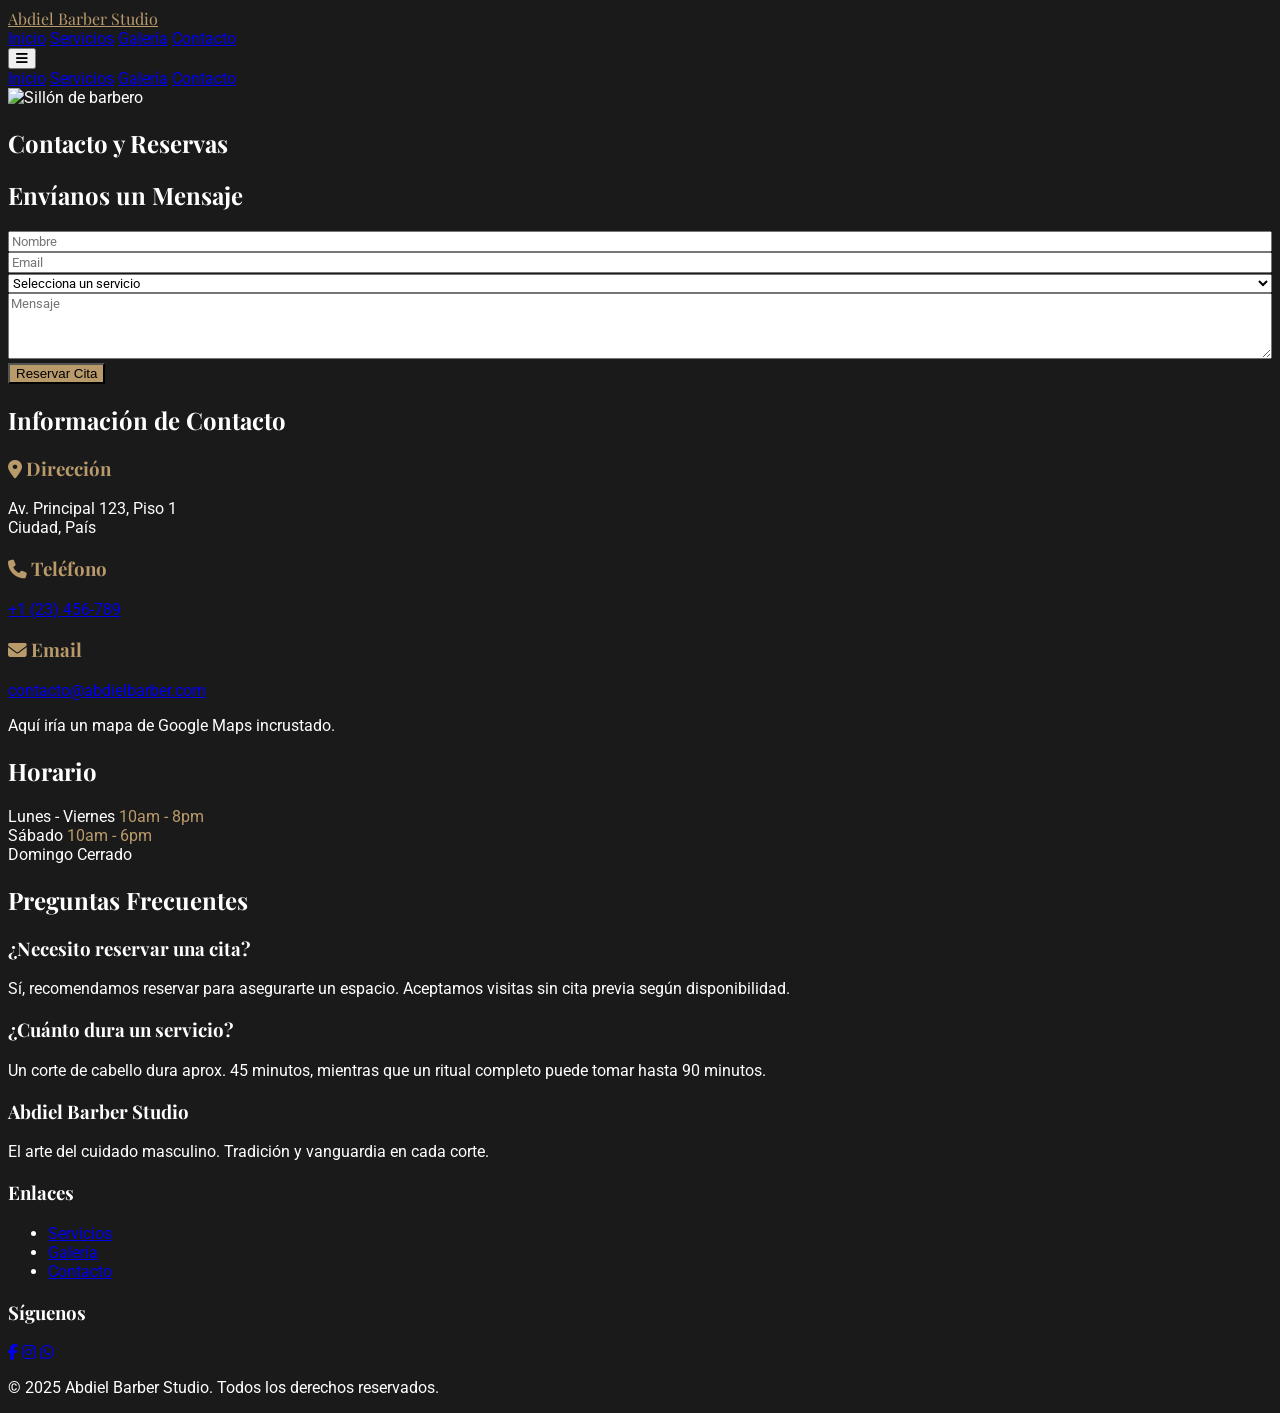
==== contacto.html @ 451f841e "Estructura completa" ====
<!DOCTYPE html>
<html lang="es">
<head>
    <meta charset="UTF-8">
    <meta name="viewport" content="width=device-width, initial-scale=1.0">
    <title>Contacto y Reservas | Abdiel Barber Studio</title>
    <meta name="description" content="Contacta con nosotros para reservar tu cita. Encuentra nuestra dirección, horario y respuestas a preguntas frecuentes.">
    <meta property="og:title" content="Contacto y Reservas | Abdiel Barber Studio">
    <meta property="og:description" content="Estamos listos para atenderte.">
    <meta property="og:image" content="https://images.pexels.com/photos/3156381/pexels-photo-3156381.jpeg">
    <meta property="og:url" content="">
    <meta property="og:type" content="website">
    <link rel="icon" href="assets/img/logo-barberia-gris.webp" media="(prefers-color-scheme: light)">
    <link rel="icon" href="assets/img/logo-barberia-t.webp" media="(prefers-color-scheme: dark)">
    <link rel="preconnect" href="https://fonts.googleapis.com">
    <link rel="preconnect" href="https://fonts.gstatic.com" crossorigin>
    <link href="https://fonts.googleapis.com/css2?family=Playfair+Display:wght@700&family=Roboto:wght@400;500&display=swap" rel="stylesheet">
    <link rel="stylesheet" href="https://cdn.jsdelivr.net/npm/swiper@10/swiper-bundle.min.css" />
    <link href="https://unpkg.com/aos@2.3.1/dist/aos.css" rel="stylesheet">
    <link rel="stylesheet" href="https://cdn.jsdelivr.net/npm/glightbox/dist/css/glightbox.min.css" />
    <link rel="stylesheet" href="https://cdnjs.cloudflare.com/ajax/libs/font-awesome/6.4.2/css/all.min.css">
    <script src="https://cdn.tailwindcss.com"></script>
    <link rel="stylesheet" href="assets/css/style.css">
    <script>
        tailwind.config = {
            theme: {
                extend: {
                    colors: {
                        'dorado': '#B99A6B',
                        'dark-charcoal': '#1A1A1A',
                    }
                }
            }
        }
    </script>
</head>
<body class="bg-dark-charcoal text-white">
    <header class="bg-dark-charcoal/80 backdrop-blur-sm sticky top-0 z-50">
        <nav class="container mx-auto px-6 py-4 flex justify-between items-center">
            <a href="index.html" class="text-2xl font-bold text-dorado" style="font-family: 'Playfair Display', serif;">Abdiel Barber Studio</a>
            <div class="hidden md:flex items-center space-x-8">
                <a href="index.html" class="nav-link">Inicio</a>
                <a href="servicios.html" class="nav-link">Servicios</a>
                <a href="galeria.html" class="nav-link">Galería</a>
                <a href="contacto.html" class="nav-link">Contacto</a>
            </div>
            <div class="md:hidden">
                <button id="mobile-menu-button" class="text-white focus:outline-none">
                    <i class="fa-solid fa-bars text-2xl"></i>
                </button>
            </div>
        </nav>
        <!-- Mobile Menu -->
        <div id="mobile-menu" class="hidden md:hidden bg-dark-charcoal/95">
            <a href="index.html" class="block text-center py-2 text-white hover:bg-dorado hover:text-dark-charcoal">Inicio</a>
            <a href="servicios.html" class="block text-center py-2 text-white hover:bg-dorado hover:text-dark-charcoal">Servicios</a>
            <a href="galeria.html" class="block text-center py-2 text-white hover:bg-dorado hover:text-dark-charcoal">Galería</a>
            <a href="contacto.html" class="block text-center py-2 text-white hover:bg-dorado hover:text-dark-charcoal">Contacto</a>
        </div>
    </header>
    <main>

        <!-- 1. Page Header -->
        <section class="relative h-96 flex items-center justify-center text-center bg-black">
            <img src="https://images.pexels.com/photos/3156381/pexels-photo-3156381.jpeg" alt="Sillón de barbero" class="absolute top-0 left-0 w-full h-full object-cover opacity-30">
            <div class="relative z-10 px-4" data-aos="fade-in">
                <h1 class="text-5xl md:text-6xl font-bold text-white" style="font-family: 'Playfair Display', serif;">Contacto y Reservas</h1>
            </div>
        </section>

        <!-- 2. Contact Form and Info -->
        <section class="py-20 bg-dark-charcoal">
            <div class="container mx-auto px-6 grid grid-cols-1 md:grid-cols-2 gap-12">
                <div data-aos="fade-right">
                    <h2 class="text-3xl font-bold mb-6">Envíanos un Mensaje</h2>
                    <form action="#" method="POST" class="space-y-6">
                        <div>
                            <label for="name" class="sr-only">Nombre</label>
                            <input type="text" name="name" id="name" required placeholder="Nombre" class="mt-1 block w-full bg-gray-800 border-gray-700 text-white rounded-md p-3 focus:ring-dorado focus:border-dorado">
                        </div>
                        <div>
                            <label for="email" class="sr-only">Email</label>
                            <input type="email" name="email" id="email" required placeholder="Email" class="mt-1 block w-full bg-gray-800 border-gray-700 text-white rounded-md p-3 focus:ring-dorado focus:border-dorado">
                        </div>
                        <div>
                             <label for="service" class="sr-only">Servicio</label>
                             <select name="service" id="service" class="mt-1 block w-full bg-gray-800 border-gray-700 text-white rounded-md p-3 focus:ring-dorado focus:border-dorado">
                                <option>Selecciona un servicio</option>
                                <option>Corte de Cabello</option>
                                <option>Afeitado Clásico</option>
                                <option>Arreglo de Barba</option>
                                <option>Ritual "El Clásico"</option>
                                <option>Ritual "El Ejecutivo"</option>
                             </select>
                        </div>
                        <div>
                            <label for="message" class="sr-only">Mensaje</label>
                            <textarea name="message" id="message" rows="4" placeholder="Mensaje" class="mt-1 block w-full bg-gray-800 border-gray-700 text-white rounded-md p-3 focus:ring-dorado focus:border-dorado"></textarea>
                        </div>
                        <div>
                            <button type="submit" class="w-full bg-dorado text-dark-charcoal font-bold py-3 px-6 rounded-md hover:bg-opacity-90 transition-colors duration-300">Reservar Cita</button>
                        </div>
                    </form>
                </div>
                <div class="space-y-8" data-aos="fade-left">
                     <h2 class="text-3xl font-bold mb-6">Información de Contacto</h2>
                     <div>
                        <h3 class="text-xl font-bold text-dorado flex items-center"><i class="fas fa-map-marker-alt w-6 mr-2"></i> Dirección</h3>
                        <p class="text-gray-300 mt-2">Av. Principal 123, Piso 1<br>Ciudad, País</p>
                     </div>
                      <div>
                        <h3 class="text-xl font-bold text-dorado flex items-center"><i class="fas fa-phone w-6 mr-2"></i> Teléfono</h3>
                        <a href="tel:+123456789" class="text-gray-300 mt-2 hover:text-dorado transition-colors">+1 (23) 456-789</a>
                     </div>
                      <div>
                        <h3 class="text-xl font-bold text-dorado flex items-center"><i class="fas fa-envelope w-6 mr-2"></i> Email</h3>
                        <a href="mailto:contacto@abdielbarber.com" class="text-gray-300 mt-2 hover:text-dorado transition-colors">contacto@abdielbarber.com</a>
                     </div>
                </div>
            </div>
        </section>

        <!-- 3. Embedded Map -->
        <section class="bg-black">
            <div class="container mx-auto px-6 py-20 text-center">
                 <div class="p-8 border-2 border-dashed border-gray-700 rounded-lg h-96 flex items-center justify-center" data-aos="fade-up">
                    <p class="text-gray-500">Aquí iría un mapa de Google Maps incrustado.</p>
                </div>
            </div>
        </section>
        
        <!-- 4. Opening Hours & FAQ -->
        <section class="py-20 bg-dark-charcoal">
            <div class="container mx-auto px-6 grid grid-cols-1 md:grid-cols-2 gap-12">
                <div data-aos="fade-right">
                    <h2 class="text-3xl font-bold mb-6 text-center">Horario</h2>
                    <div class="max-w-sm mx-auto divide-y divide-gray-800 text-lg">
                        <div class="flex justify-between py-3"><span>Lunes - Viernes</span> <span class="font-bold text-dorado">10am - 8pm</span></div>
                        <div class="flex justify-between py-3"><span>Sábado</span> <span class="font-bold text-dorado">10am - 6pm</span></div>
                        <div class="flex justify-between py-3"><span>Domingo</span> <span class="font-bold">Cerrado</span></div>
                    </div>
                </div>
                <div data-aos="fade-left">
                     <h2 class="text-3xl font-bold mb-6 text-center">Preguntas Frecuentes</h2>
                     <div class="space-y-4 max-w-md mx-auto">
                        <div>
                            <h3 class="font-bold">¿Necesito reservar una cita?</h3>
                            <p class="text-gray-400">Sí, recomendamos reservar para asegurarte un espacio. Aceptamos visitas sin cita previa según disponibilidad.</p>
                        </div>
                         <div>
                            <h3 class="font-bold">¿Cuánto dura un servicio?</h3>
                            <p class="text-gray-400">Un corte de cabello dura aprox. 45 minutos, mientras que un ritual completo puede tomar hasta 90 minutos.</p>
                        </div>
                     </div>
                </div>
            </div>
        </section>

    </main>
    <footer class="bg-black py-12">
        <div class="container mx-auto px-6 text-center text-gray-400">
            <div class="grid grid-cols-1 md:grid-cols-3 gap-8 mb-8">
                <div>
                    <h3 class="text-lg font-bold text-white mb-4" style="font-family: 'Playfair Display', serif;">Abdiel Barber Studio</h3>
                    <p class="text-sm">El arte del cuidado masculino. Tradición y vanguardia en cada corte.</p>
                </div>
                <div>
                    <h3 class="text-lg font-bold text-white mb-4" style="font-family: 'Playfair Display', serif;">Enlaces</h3>
                    <ul class="space-y-2 text-sm">
                        <li><a href="servicios.html" class="hover:text-dorado transition-colors">Servicios</a></li>
                        <li><a href="galeria.html" class="hover:text-dorado transition-colors">Galería</a></li>
                        <li><a href="contacto.html" class="hover:text-dorado transition-colors">Contacto</a></li>
                    </ul>
                </div>
                <div>
                    <h3 class="text-lg font-bold text-white mb-4" style="font-family: 'Playfair Display', serif;">Síguenos</h3>
                    <div class="flex justify-center space-x-6">
                        <a href="#" class="text-xl hover:text-dorado transition-colors"><i class="fab fa-facebook-f"></i></a>
                        <a href="#" class="text-xl hover:text-dorado transition-colors"><i class="fab fa-instagram"></i></a>
                        <a href="#" class="text-xl hover:text-dorado transition-colors"><i class="fab fa-whatsapp"></i></a>
                    </div>
                </div>
            </div>
            <div class="border-t border-gray-800 pt-8 mt-8">
                <p class="text-sm">&copy; 2025 Abdiel Barber Studio. Todos los derechos reservados.</p>
            </div>
        </div>
    </footer>

    <script src="https://cdnjs.cloudflare.com/ajax/libs/gsap/3.12.2/gsap.min.js"></script>
    <script src="https://cdnjs.cloudflare.com/ajax/libs/gsap/3.12.2/ScrollTrigger.min.js"></script>
    <script src="https://cdn.jsdelivr.net/npm/swiper@10/swiper-bundle.min.js"></script>
    <script src="https://unpkg.com/aos@2.3.1/dist/aos.js"></script>
    <script src="https://cdn.jsdelivr.net/npm/glightbox/dist/js/glightbox.min.js"></script>
    <script src="https://cdn.jsdelivr.net/gh/studio-freight/lenis@1.0.27/bundled/lenis.min.js"></script>
    <script src="assets/js/main.js"></script>
</body>
</html>
---- assets/css/style.css ----
@import url('https://fonts.googleapis.com/css2?family=Playfair+Display:wght@700&family=Roboto:wght@400;500&display=swap');

/* ===========================
   BASE
=========================== */
*, *::before, *::after {
    box-sizing: border-box;
}

html {
    scroll-behavior: smooth;
}

body {
    font-family: 'Roboto', sans-serif;
    background-color: #1A1A1A;
    color: #FFFFFF;
    overflow-x: hidden;
}

img, video {
    max-width: 100%;
    height: auto;
    display: block;
}

h1, h2, h3, h4, h5, h6 {
    font-family: 'Playfair Display', serif;
}

/* ===========================
   COLORES
=========================== */
.text-dorado   { color: #B99A6B; }
.bg-dorado     { background-color: #B99A6B; }
.border-dorado { border-color: #B99A6B; }

.swiper-pagination-bullet-active {
    background-color: #B99A6B !important;
}

/* ===========================
   NAVEGACIÓN
=========================== */
.nav-link {
    position: relative;
    transition: color 0.3s ease;
    font-size: clamp(0.85rem, 1.5vw, 1rem);
    white-space: nowrap;
}

.nav-link::after {
    content: '';
    position: absolute;
    width: 0;
    height: 2px;
    bottom: -5px;
    left: 50%;
    transform: translateX(-50%);
    background-color: #B99A6B;
    transition: width 0.3s ease;
}

.nav-link:hover::after,
.nav-link.active::after { width: 100%; }

.nav-link.active { color: #B99A6B; }

/* ===========================
   HERO
=========================== */
.hero-video {
    position: absolute;
    top: 50%;
    left: 50%;
    width: 100%;
    height: 100%;
    object-fit: cover;
    transform: translate(-50%, -50%);
    z-index: -1;
}

.video-overlay {
    position: absolute;
    top: 0; left: 0;
    width: 100%; height: 100%;
    background-color: rgba(0, 0, 0, 0.6);
    z-index: -1;
}

/* Texto hero fluido */
.hero-title {
    font-size: clamp(2rem, 7vw, 4.5rem) !important;
    line-height: 1.15;
}

.hero-subtitle {
    font-size: clamp(0.95rem, 2.5vw, 1.25rem) !important;
}

/* ===========================
   RESPONSIVIDAD GLOBAL
=========================== */

/* Padding de secciones en móvil */
@media (max-width: 640px) {
    section.py-20 {
        padding-top: 3rem;
        padding-bottom: 3rem;
    }

    .container.px-6,
    .px-6 {
        padding-left: 1rem;
        padding-right: 1rem;
    }

    /* Servicios cards: 1 columna */
    .grid.md\:grid-cols-3 {
        grid-template-columns: 1fr;
        gap: 1.5rem;
    }

    /* Galería: 2 columnas en móvil pequeño */
    .grid.grid-cols-2.md\:grid-cols-3.lg\:grid-cols-4 {
        grid-template-columns: repeat(2, minmax(0, 1fr));
        gap: 0.5rem;
    }

    /* Swiper slides */
    .swiper-testimonials .swiper-slide {
        padding: 1.5rem 1rem;
    }

    /* Rituales packages */
    .grid.md\:grid-cols-2 {
        grid-template-columns: 1fr;
    }

    /* Footer */
    footer .grid {
        gap: 2rem;
    }

    /* Tipografía headings */
    h1 { font-size: clamp(1.8rem, 8vw, 3rem); }
    h2 { font-size: clamp(1.5rem, 6vw, 2.5rem); }
    h3 { font-size: clamp(1.1rem, 4vw, 1.75rem); }
}

/* Tablet (641px - 1024px) */
@media (min-width: 641px) and (max-width: 1024px) {
    .hero-title {
        font-size: clamp(2.5rem, 6vw, 4rem) !important;
    }

    .grid.md\:grid-cols-3 {
        grid-template-columns: repeat(2, minmax(0, 1fr));
    }
}

/* Filas flex: columna en móvil */
@media (max-width: 768px) {
    .flex.flex-col.md\:flex-row {
        flex-direction: column;
    }

    .md\:w-1\/2 {
        width: 100%;
    }

    /* Grid 2 columnas del footer */
    .grid.md\:grid-cols-3 {
        grid-template-columns: 1fr;
        text-align: center;
    }

    footer .flex.justify-center {
        justify-content: center;
    }
}

/* ===========================
   FORMULARIO (contacto)
=========================== */
input, select, textarea {
    width: 100%;
    font-family: 'Roboto', sans-serif;
}

/* ===========================
   IMÁGENES FLUIDAS
=========================== */
img.rounded-lg {
    width: 100%;
    height: auto;
    object-fit: cover;
}

/* Galería: altura uniforme */
.grid a img {
    width: 100%;
    height: 220px;
    object-fit: cover;
}

@media (min-width: 768px) {
    .grid a img {
        height: 280px;
    }
}

/* ===========================
   HERO LOGO WATERMARK
=========================== */
@media (max-width: 640px) {
    .hero-logo-watermark {
        width: 14rem !important;
        height: 14rem !important;
    }
}
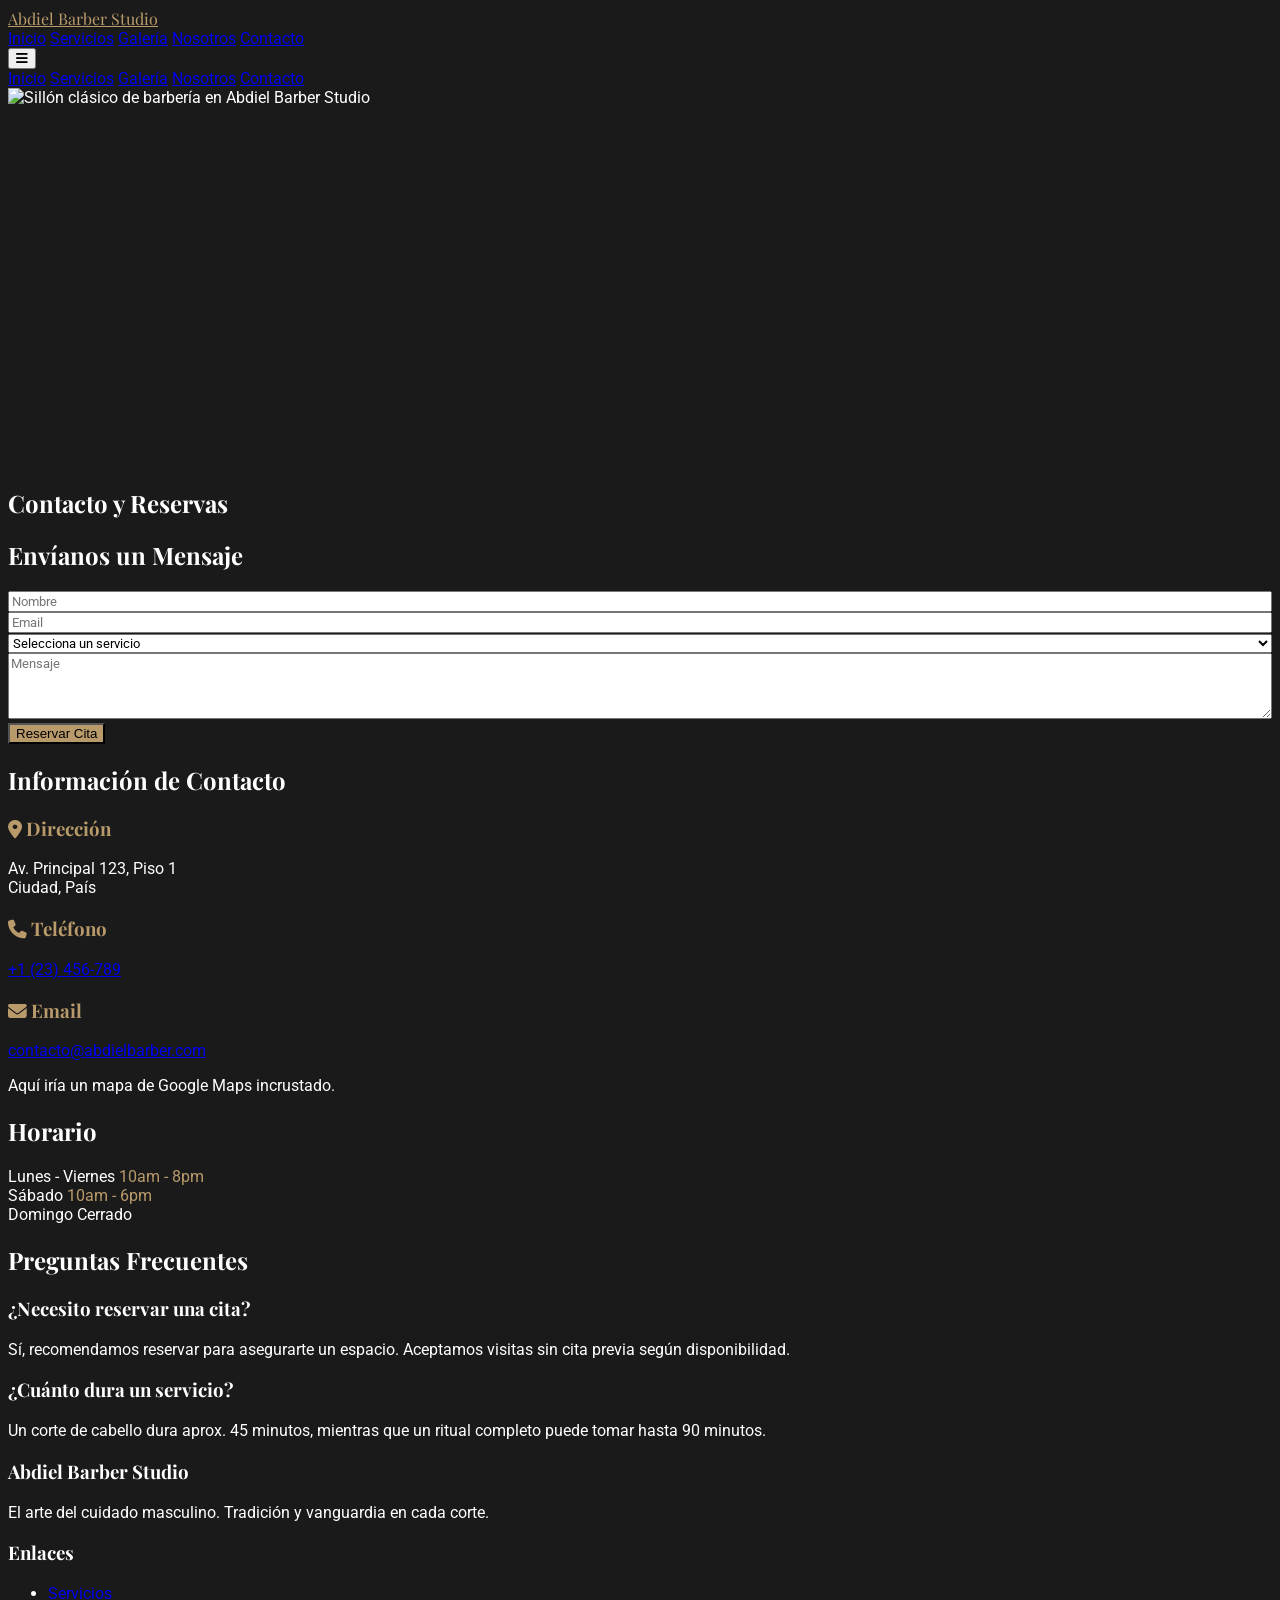
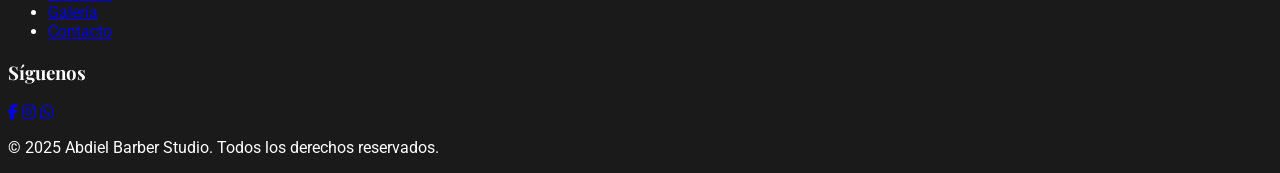
==== commit 580dbc5f: "refactor: Optimizacion de SEO" ====
--- a/contacto.html
+++ b/contacto.html
@@ -3,13 +3,19 @@
 <head>
     <meta charset="UTF-8">
     <meta name="viewport" content="width=device-width, initial-scale=1.0">
-    <title>Contacto y Reservas | Abdiel Barber Studio</title>
-    <meta name="description" content="Contacta con nosotros para reservar tu cita. Encuentra nuestra dirección, horario y respuestas a preguntas frecuentes.">
-    <meta property="og:title" content="Contacto y Reservas | Abdiel Barber Studio">
-    <meta property="og:description" content="Estamos listos para atenderte.">
+    <title>Reserva tu Cita | Contacto - Abdiel Barber Studio Juigalpa</title>
+    <meta name="description" content="Reserva tu cita en Abdiel Barber Studio, Juigalpa. Contáctanos por teléfono o email. Horario: Lunes a Viernes 10am-8pm, Sábados 10am-6pm.">
+    <link rel="canonical" href="https://abdielbarber.com/contacto.html">
+    <meta name="robots" content="index, follow">
+    <meta property="og:title" content="Reserva tu Cita | Contacto - Abdiel Barber Studio">
+    <meta property="og:description" content="Reserva tu cita en Abdiel Barber Studio, Juigalpa. Horario: Lunes a Viernes 10am-8pm, Sábados 10am-6pm.">
     <meta property="og:image" content="https://images.pexels.com/photos/3156381/pexels-photo-3156381.jpeg">
-    <meta property="og:url" content="">
+    <meta property="og:url" content="https://abdielbarber.com/contacto.html">
     <meta property="og:type" content="website">
+    <meta name="twitter:card" content="summary_large_image">
+    <meta name="twitter:title" content="Reserva tu Cita | Abdiel Barber Studio">
+    <meta name="twitter:description" content="Reserva tu cita. Horario: Lunes-Viernes 10am-8pm, Sábados 10am-6pm.">
+    <meta name="twitter:image" content="https://images.pexels.com/photos/3156381/pexels-photo-3156381.jpeg">
     <link rel="icon" href="assets/img/logo-barberia-gris.webp" media="(prefers-color-scheme: light)">
     <link rel="icon" href="assets/img/logo-barberia-t.webp" media="(prefers-color-scheme: dark)">
     <link rel="preconnect" href="https://fonts.googleapis.com">
@@ -33,6 +39,26 @@
             }
         }
     </script>
+    <script type="application/ld+json">
+    {
+      "@context": "https://schema.org",
+      "@type": "ContactPage",
+      "name": "Contacto y Reservas - Abdiel Barber Studio",
+      "url": "https://abdielbarber.com/contacto.html",
+      "mainEntity": {
+        "@type": "HairSalon",
+        "name": "Abdiel Barber Studio",
+        "telephone": "+1-23-456-789",
+        "email": "contacto@abdielbarber.com",
+        "address": {
+          "@type": "PostalAddress",
+          "streetAddress": "Av. Principal 123",
+          "addressLocality": "Juigalpa",
+          "addressCountry": "NI"
+        }
+      }
+    }
+    </script>
 </head>
 <body class="bg-dark-charcoal text-white">
     <header class="bg-dark-charcoal/80 backdrop-blur-sm sticky top-0 z-50">
@@ -42,6 +68,7 @@
                 <a href="index.html" class="nav-link">Inicio</a>
                 <a href="servicios.html" class="nav-link">Servicios</a>
                 <a href="galeria.html" class="nav-link">Galería</a>
+                <a href="nosotros.html" class="nav-link">Nosotros</a>
                 <a href="contacto.html" class="nav-link">Contacto</a>
             </div>
             <div class="md:hidden">
@@ -55,6 +82,7 @@
             <a href="index.html" class="block text-center py-2 text-white hover:bg-dorado hover:text-dark-charcoal">Inicio</a>
             <a href="servicios.html" class="block text-center py-2 text-white hover:bg-dorado hover:text-dark-charcoal">Servicios</a>
             <a href="galeria.html" class="block text-center py-2 text-white hover:bg-dorado hover:text-dark-charcoal">Galería</a>
+            <a href="nosotros.html" class="block text-center py-2 text-white hover:bg-dorado hover:text-dark-charcoal">Nosotros</a>
             <a href="contacto.html" class="block text-center py-2 text-white hover:bg-dorado hover:text-dark-charcoal">Contacto</a>
         </div>
     </header>
@@ -62,7 +90,7 @@
 
         <!-- 1. Page Header -->
         <section class="relative h-96 flex items-center justify-center text-center bg-black">
-            <img src="https://images.pexels.com/photos/3156381/pexels-photo-3156381.jpeg" alt="Sillón de barbero" class="absolute top-0 left-0 w-full h-full object-cover opacity-30">
+            <img src="https://images.pexels.com/photos/3156381/pexels-photo-3156381.jpeg" alt="Sillón clásico de barbería en Abdiel Barber Studio" width="1280" height="384" class="absolute top-0 left-0 w-full h-full object-cover opacity-30" loading="lazy">
             <div class="relative z-10 px-4" data-aos="fade-in">
                 <h1 class="text-5xl md:text-6xl font-bold text-white" style="font-family: 'Playfair Display', serif;">Contacto y Reservas</h1>
             </div>
--- a/assets/css/style.css
+++ b/assets/css/style.css
@@ -8,7 +8,7 @@
 }
 
 html {
-    scroll-behavior: smooth;
+    scroll-behavior: auto;
 }
 
 body {
